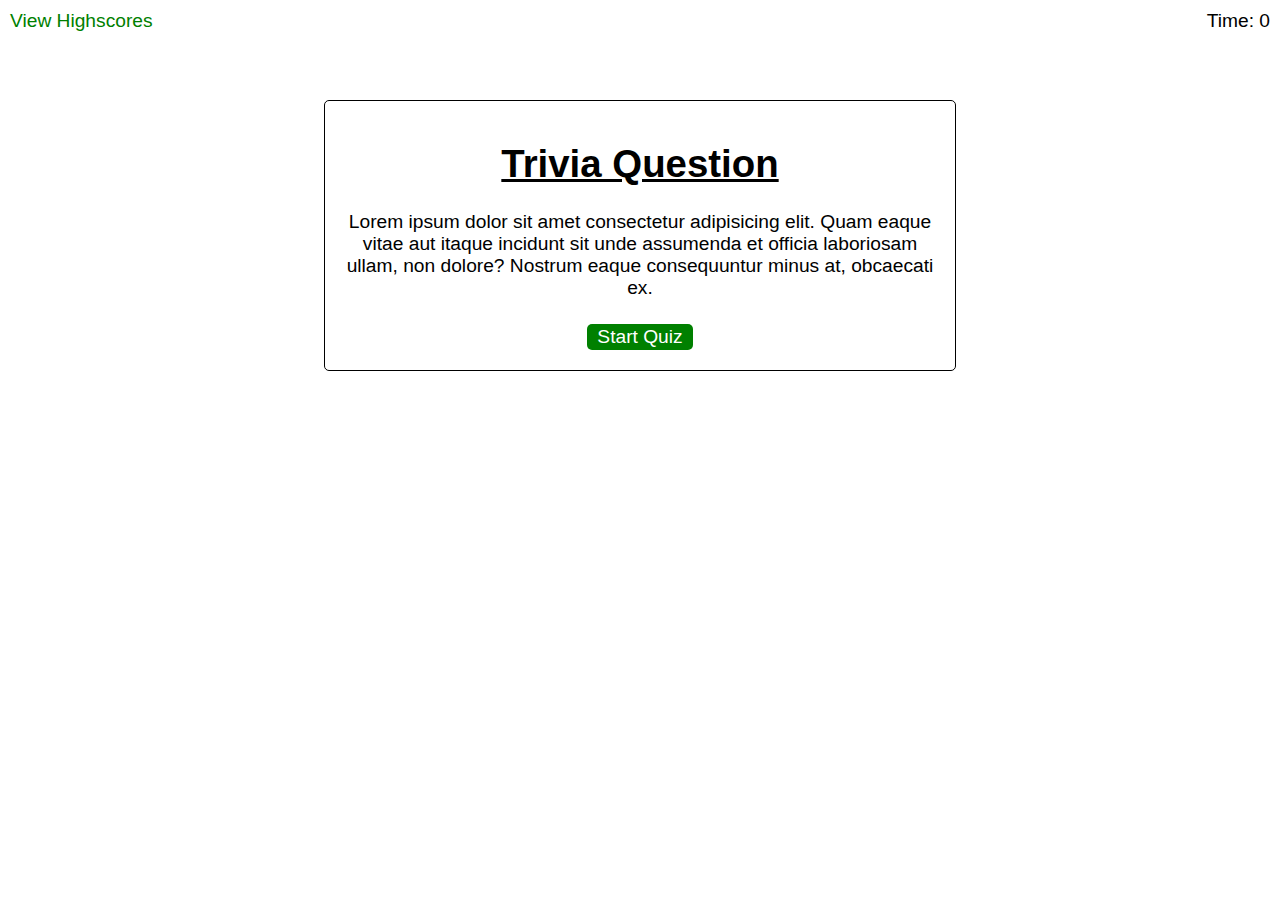
==== index.html @ a06a0445 "update answer btn" ====
<!DOCTYPE html>
<html lang="en">

<head>
    <meta charset="UTF-8" />
    <meta name="viewport" content="width=device-width, initial-scale=1.0" />
    <meta http-equiv="X-UA-Compatible" content="ie=edge" />
    <title>Coding Quiz</title>

    <link rel="stylesheet" href="./assets/css/styles.css" />
</head>

<body>

        <div class="scores"><a href="highscores.html">View Highscores</a></div>
        <div class="timer">Time: <span id="time">0</span></div>


    <div class="wrapper">
        <div id="start-screen" class="start">
            <h1>Trivia Question</h1>
            <p>
                Lorem ipsum dolor sit amet consectetur adipisicing elit. Quam eaque vitae aut itaque incidunt sit unde
                assumenda et officia laboriosam ullam, non dolore? Nostrum eaque consequuntur minus at, obcaecati ex.
            </p>
            <button id="start">Start Quiz</button>
        </div>

        <div id="questions" class="hide">
            <h2 id="question-title"></h2>
            <div id="choices" class="choices"></div>
        </div>

        <div id="end-screen" class="hide">
            <h2 id="question-title">All done!</h2>
            <p>Your final score is <span id="final-score"></span>.</p>
            <p>
                Enter initials: <input type="text" id="initials" max="3" />
                <button id="submit">Submit</button>
            </p>
        </div>

        <div id="wrong" class="wrong hide"></div>
        <div id="correct" class="correct hide"></div>
    </div>

    <script src="./assets/js/questions.js"></script>
    <script src="./assets/js/logic.js"></script>
</body>

</html>
---- assets/css/styles.css ----
body {
    font-family: Arial;
    font-size: 120%;
  }

  h1{
    text-decoration: underline;
  }
  
  a {
    color: green;
    text-decoration: none;
    transition: color 0.1s;
  }
  
  a:hover {
    color: #1db32a;
  }

  .wrapper{
    border: 1px solid black;
    border-radius: 5px;
    padding: 15px 15px 15px 15px;
    text-align: center;
    
  }
  
  button {
    display: inline-block;
    margin: 5px;
    cursor: pointer;
    font-size: 100%;
    background-color: green;
    border-radius: 5px;
    padding: 2px 10px;
    color: white;
    border: 0;
    transition: background-color 0.1s;
  }
  
  button:hover {
    background-color: #1db32a;
  }
  
  .choices button {
    display: block;
  }
  
  input[type="text"] {
    font-size: 100%;
  }
  
  ol {
    padding-left: 0px;
    max-height: 400px;
    overflow: auto;
  }
  
  li {
    padding: 5px;
    list-style: decimal inside none;
  }
  
  li:nth-child(odd) {
    background-color: #f3edfc;
  }
  
  .wrapper {
    margin: 100px auto 0 auto;
    max-width: 600px;
  }

  #end-screen{
  text-align: center;
  }

  #question-title{
    text-decoration: underline;
    text-align: center;
  }
  
  .hide {
    display: none;
  }
  
  .start {
    text-align: center;
  }
  
  .scores {
    position: absolute;
    top: 10px;
    left: 10px;
  }
  
  .wrong {
    font-style: italic;
    font-size: 120%;
    margin-top: 20px;
    padding-top: 10px;
    color: red;
    border-top: 2px solid #ccc;
  }

  .correct {
    font-style: italic;
    font-size: 120%;
    margin-top: 20px;
    padding-top: 10px;
    color: green;
    border-top: 2px solid #ccc;
  }
  
  .timer {
    position: absolute;
    top: 10px;
    right: 10px;
  }
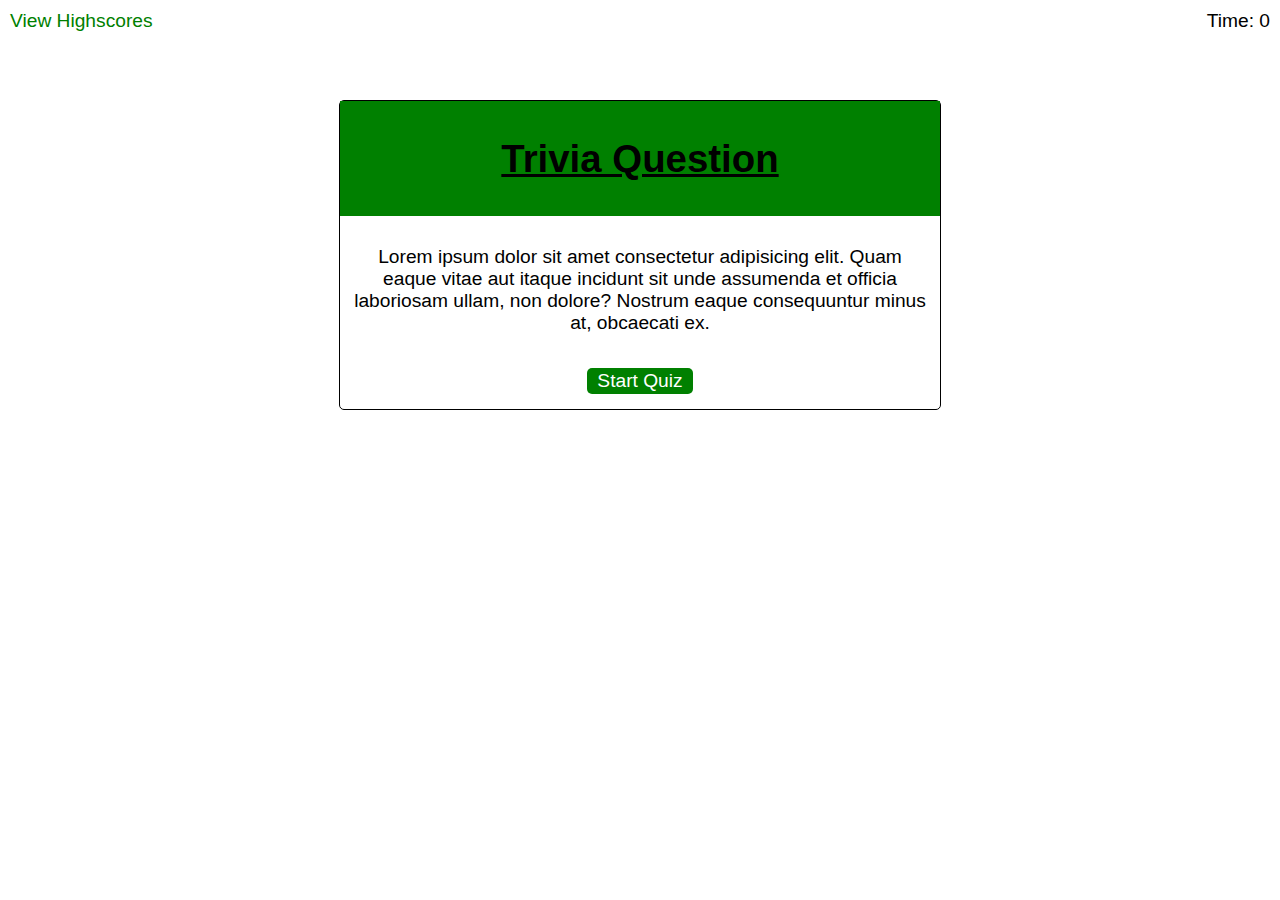
==== commit 6c31c10f: "add style" ====
--- a/index.html
+++ b/index.html
@@ -18,12 +18,16 @@
 
     <div class="wrapper">
         <div id="start-screen" class="start">
-            <h1>Trivia Question</h1>
+            <div class="trivia">
+                <h1>Trivia Question</h1>
+            </div>
+           <div class="triviaQ"> 
             <p>
                 Lorem ipsum dolor sit amet consectetur adipisicing elit. Quam eaque vitae aut itaque incidunt sit unde
                 assumenda et officia laboriosam ullam, non dolore? Nostrum eaque consequuntur minus at, obcaecati ex.
             </p>
-            <button id="start">Start Quiz</button>
+           </div>
+            <button class="btn" id="start">Start Quiz</button>
         </div>
 
         <div id="questions" class="hide">
@@ -32,10 +36,13 @@
         </div>
 
         <div id="end-screen" class="hide">
-            <h2 id="question-title">All done!</h2>
-            <p>Your final score is <span id="final-score"></span>.</p>
+            <h2 id="question-title">Your final score!</h2>
+            <h1 style="color: blue;"><span id="final-score"></span></h1>
             <p>
-                Enter initials: <input type="text" id="initials" max="3" />
+                <input 
+                type="text" 
+                placeholder= "Enter initials"
+                id="initials" max="3"/>
                 <button id="submit">Submit</button>
             </p>
         </div>
--- a/assets/css/styles.css
+++ b/assets/css/styles.css
@@ -17,12 +17,18 @@
     color: #1db32a;
   }
 
+  .trivia{
+    background-color: green;
+    padding: 10px 10px 10px 10px;
+  }
   .wrapper{
     border: 1px solid black;
     border-radius: 5px;
-    padding: 15px 15px 15px 15px;
     text-align: center;
-    
+  }
+
+  .triviaQ{
+    padding: 10px 10px 10px 10px;
   }
   
   button {
@@ -43,7 +49,9 @@
   }
   
   .choices button {
-    display: block;
+    display:inline-table;
+    margin-bottom: 15px;
+    margin-left: 35px;
   }
   
   input[type="text"] {
@@ -59,15 +67,24 @@
   li {
     padding: 5px;
     list-style: decimal inside none;
+    background-color: #c6c5c0;
+    margin-bottom: 5px;
+    text-align: center;
+    text-transform: uppercase;
   }
   
   li:nth-child(odd) {
-    background-color: #f3edfc;
+    background-color: #c6c5c0;
+    /* margin-bottom: 5px; */
   }
   
   .wrapper {
     margin: 100px auto 0 auto;
     max-width: 600px;
+  }
+
+  .btn{
+    margin-bottom: 15px;
   }
 
   #end-screen{
@@ -77,6 +94,8 @@
   #question-title{
     text-decoration: underline;
     text-align: center;
+    padding: 0px 10px 10px 10px;
+
   }
   
   .hide {
@@ -91,6 +110,7 @@
     position: absolute;
     top: 10px;
     left: 10px;
+    /* margin-bottom: 5px; */
   }
   
   .wrong {
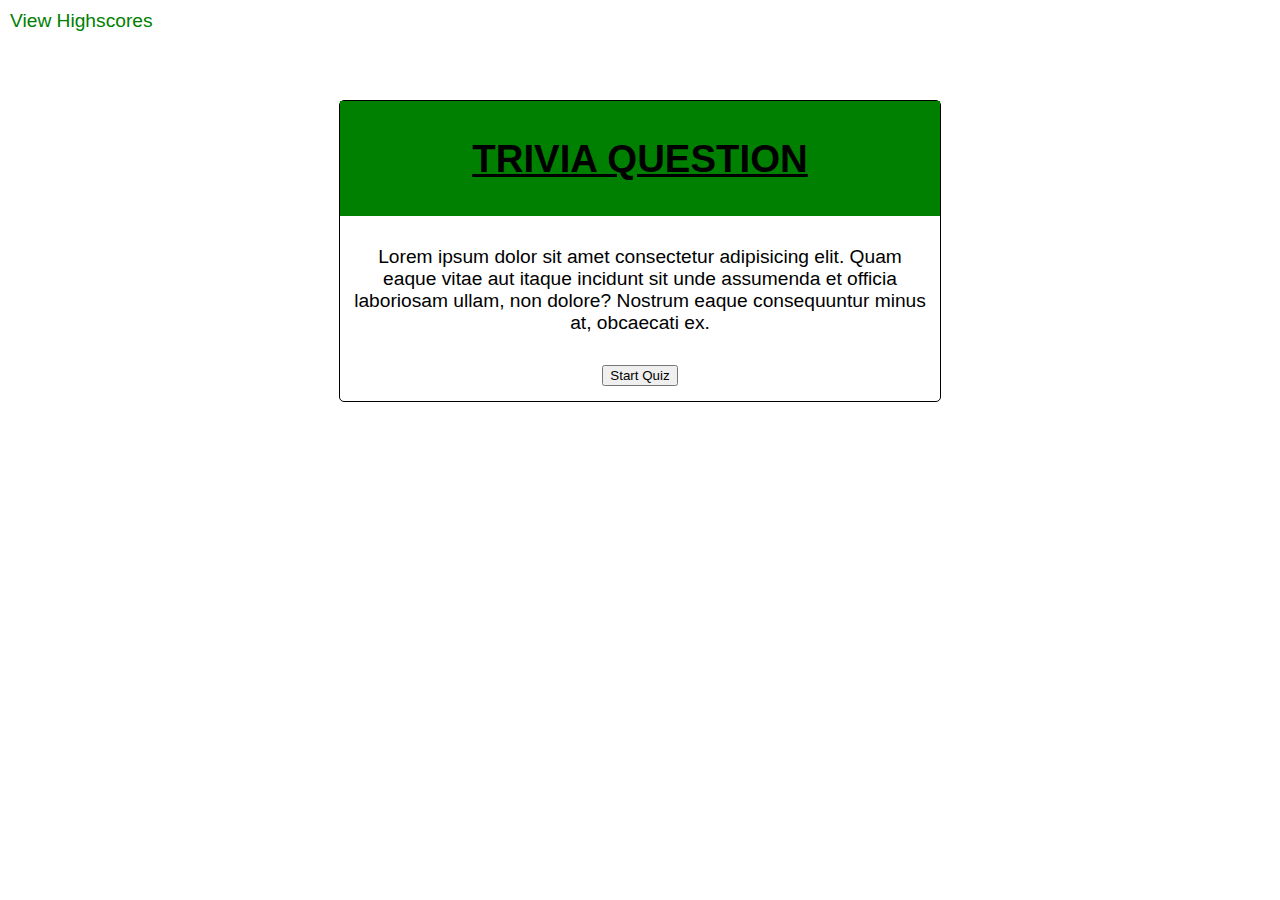
==== commit 697fae6f: "add bootstarp" ====
--- a/index.html
+++ b/index.html
@@ -8,12 +8,13 @@
     <title>Coding Quiz</title>
 
     <link rel="stylesheet" href="./assets/css/styles.css" />
+    <link href="https://cdn.jsdelivr.net/npm/bootstrap@5.1.3/dist/css/bootstrap.min.css" rel="stylesheet" integrity="sha384-1BmE4kWBq78iYhFldvKuhfTAU6auU8tT94WrHftjDbrCEXSU1oBoqyl2QvZ6jIW3" crossorigin="anonymous">
 </head>
 
 <body>
 
-        <div class="scores"><a href="highscores.html">View Highscores</a></div>
-        <div class="timer">Time: <span id="time">0</span></div>
+    <div class="scores"><a href="highscores.html">View Highscores</a></div>
+    <div class="timer">Time: <span id="time">0</span></div>
 
 
     <div class="wrapper">
@@ -21,32 +22,38 @@
             <div class="trivia">
                 <h1>Trivia Question</h1>
             </div>
-           <div class="triviaQ"> 
-            <p>
-                Lorem ipsum dolor sit amet consectetur adipisicing elit. Quam eaque vitae aut itaque incidunt sit unde
-                assumenda et officia laboriosam ullam, non dolore? Nostrum eaque consequuntur minus at, obcaecati ex.
-            </p>
-           </div>
-            <button class="btn" id="start">Start Quiz</button>
+            <div class="triviaQ">
+                <p>
+                    Lorem ipsum dolor sit amet consectetur adipisicing elit. Quam eaque vitae aut itaque incidunt sit
+                    unde
+                    assumenda et officia laboriosam ullam, non dolore? Nostrum eaque consequuntur minus at, obcaecati
+                    ex.
+                </p>
+            </div>
+            <button class="btn btn-outline-success" id="start">Start Quiz</button>
         </div>
 
         <div id="questions" class="hide">
-            <h2 id="question-title"></h2>
-            <div id="choices" class="choices"></div>
+            <div id="question-title"></div>
+            <!-- <div id="choices" class=""></div> -->
+            <div>
+                <button class="btn btn-outline-success" id="choices"></button>
+            </div>
         </div>
-
+ 
+   
         <div id="end-screen" class="hide">
-            <h2 id="question-title">Your final score!</h2>
-            <h1 style="color: blue;"><span id="final-score"></span></h1>
-            <p>
-                <input 
-                type="text" 
-                placeholder= "Enter initials"
-                id="initials" max="3"/>
-                <button id="submit">Submit</button>
-            </p>
-        </div>
-
+                <div id="question-title">Your final score!</div>
+                <div>
+                    <h1 style="color: blue;"><span id="final-score"></span></h1>
+                </div>
+                <div>
+                    <p>
+                        <input type="text" placeholder="Enter initials" id="initials" max="3" />
+                    </p>
+                    <button id="submit" type="button" class="btn btn-primary btn-sm">Submit</button>
+                </div>
+            </div>
         <div id="wrong" class="wrong hide"></div>
         <div id="correct" class="correct hide"></div>
     </div>
--- a/assets/css/styles.css
+++ b/assets/css/styles.css
@@ -1,6 +1,11 @@
 body {
     font-family: Arial;
     font-size: 120%;
+    background: url(https://thumbs.dreamstime.com/b/neon-203425958.jpg) no-repeat center center fixed; 
+    -webkit-background-size: cover;
+    -moz-background-size: cover;
+    -o-background-size: cover;
+    background-size: cover;
   }
 
   h1{
@@ -14,24 +19,26 @@
   }
   
   a:hover {
-    color: #1db32a;
+    color: 	#FF9933;
   }
 
   .trivia{
     background-color: green;
     padding: 10px 10px 10px 10px;
+    text-transform: uppercase;
   }
   .wrapper{
     border: 1px solid black;
     border-radius: 5px;
     text-align: center;
+    background-color: #fff;
   }
 
   .triviaQ{
     padding: 10px 10px 10px 10px;
   }
   
-  button {
+  /* button {
     display: inline-block;
     margin: 5px;
     cursor: pointer;
@@ -39,18 +46,19 @@
     background-color: green;
     border-radius: 5px;
     padding: 2px 10px;
-    color: white;
+    color: black;
     border: 0;
     transition: background-color 0.1s;
   }
   
   button:hover {
-    background-color: #1db32a;
-  }
+    background-color: #FF9933;
+  } */
   
   .choices button {
     display:inline-table;
-    margin-bottom: 15px;
+    margin-top: 30px;
+    margin-bottom: 30px;
     margin-left: 35px;
   }
   
@@ -94,8 +102,11 @@
   #question-title{
     text-decoration: underline;
     text-align: center;
-    padding: 0px 10px 10px 10px;
-
+    padding: 10px 10px 10px 10px;
+    background-color: green;
+    font-size: 1.8em;
+    font-weight: bold;
+    text-transform: uppercase;
   }
   
   .hide {
@@ -105,12 +116,12 @@
   .start {
     text-align: center;
   }
-  
+
+
   .scores {
     position: absolute;
     top: 10px;
     left: 10px;
-    /* margin-bottom: 5px; */
   }
   
   .wrong {
@@ -135,5 +146,6 @@
     position: absolute;
     top: 10px;
     right: 10px;
+    color: #fff;
   }
   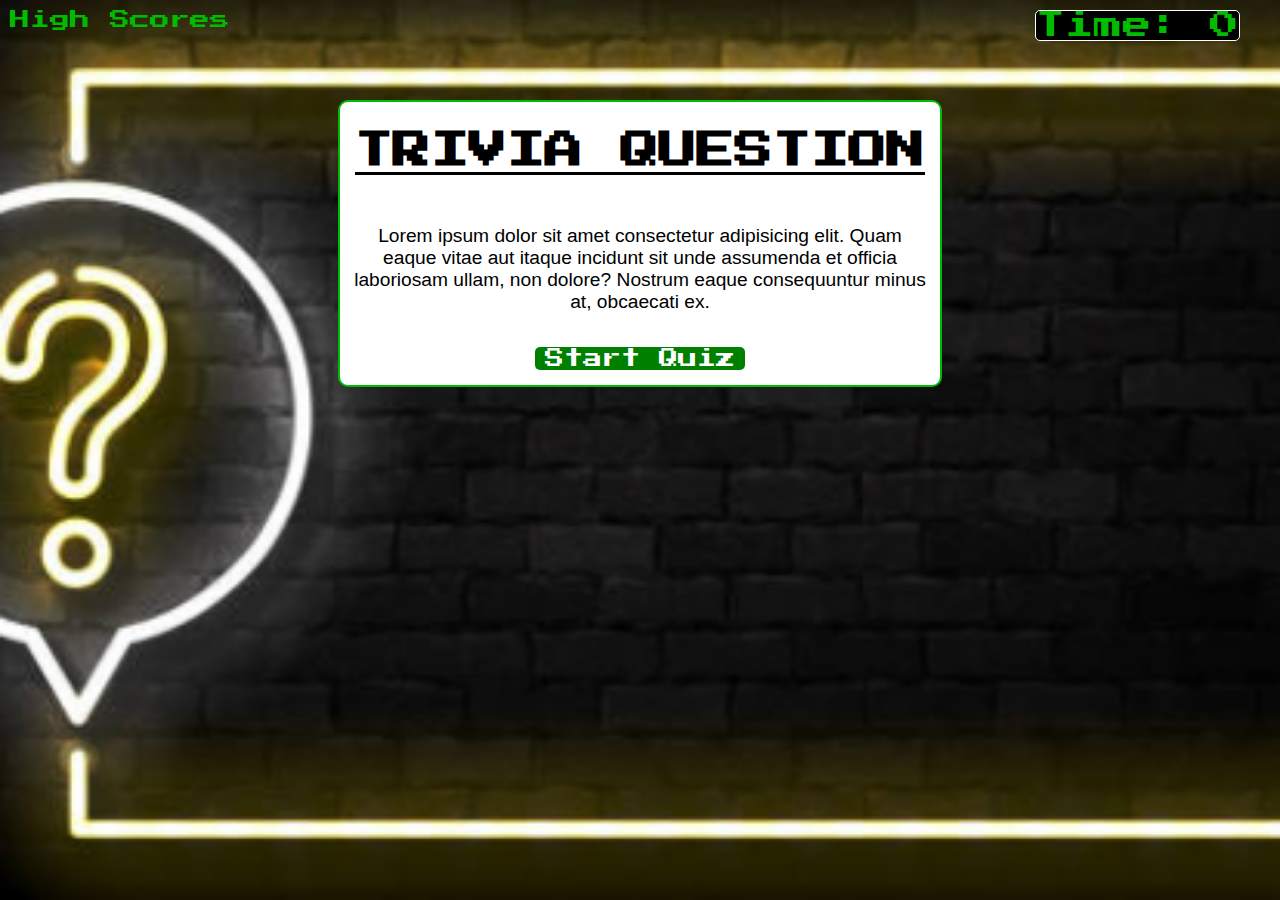
==== commit 5bed335a: "add styling" ====
--- a/index.html
+++ b/index.html
@@ -6,16 +6,14 @@
     <meta name="viewport" content="width=device-width, initial-scale=1.0" />
     <meta http-equiv="X-UA-Compatible" content="ie=edge" />
     <title>Coding Quiz</title>
-
     <link rel="stylesheet" href="./assets/css/styles.css" />
-    <link href="https://cdn.jsdelivr.net/npm/bootstrap@5.1.3/dist/css/bootstrap.min.css" rel="stylesheet" integrity="sha384-1BmE4kWBq78iYhFldvKuhfTAU6auU8tT94WrHftjDbrCEXSU1oBoqyl2QvZ6jIW3" crossorigin="anonymous">
+    <link href="https://cdn.jsdelivr.net/npm/bootstrap@5.1.3/dist/css/bootstrap.min.css" rel="stylesheet"
+        integrity="sha384-1BmE4kWBq78iYhFldvKuhfTAU6auU8tT94WrHftjDbrCEXSU1oBoqyl2QvZ6jIW3" crossorigin="anonymous">
 </head>
 
 <body>
-
-    <div class="scores"><a href="highscores.html">View Highscores</a></div>
-    <div class="timer">Time: <span id="time">0</span></div>
-
+        <div class="scores"><a href="highscores.html" style=" color: #0b0;">High Scores</a></div>
+        <div class="timer">Time: <span id="time">0</span></div>
 
     <div class="wrapper">
         <div id="start-screen" class="start">
@@ -30,30 +28,27 @@
                     ex.
                 </p>
             </div>
-            <button class="btn btn-outline-success" id="start">Start Quiz</button>
+            <button style="font-family: 'Press Start 2P', cursive;" class="btn btn-outline-success" id="start">Start Quiz</button>
         </div>
 
         <div id="questions" class="hide">
             <div id="question-title"></div>
-            <!-- <div id="choices" class=""></div> -->
+            <div style="font-family: 'Press Start 2P', cursive;" id="choices" class="btnChoices"></div>
+        </div>
+
+
+        <div id="end-screen" class="hide">
+            <div id="question-title">Your final score!</div>
             <div>
-                <button class="btn btn-outline-success" id="choices"></button>
+                <h1 style="color: blue;font-family: 'Press Start 2P', cursive;"><span id="final-score"></span></h1>
+            </div>
+            <div>
+                <p>
+                    <input type="text" placeholder="Enter Your Name" id="initials" max="3" style="font-family: 'Press Start 2P', cursive;"  />
+                </p>
+                <button style="font-family: 'Press Start 2P', cursive;" id="submit" type="button" class="btn btn-primary btn-sm">Submit</button>
             </div>
         </div>
- 
-   
-        <div id="end-screen" class="hide">
-                <div id="question-title">Your final score!</div>
-                <div>
-                    <h1 style="color: blue;"><span id="final-score"></span></h1>
-                </div>
-                <div>
-                    <p>
-                        <input type="text" placeholder="Enter initials" id="initials" max="3" />
-                    </p>
-                    <button id="submit" type="button" class="btn btn-primary btn-sm">Submit</button>
-                </div>
-            </div>
         <div id="wrong" class="wrong hide"></div>
         <div id="correct" class="correct hide"></div>
     </div>
--- a/assets/css/styles.css
+++ b/assets/css/styles.css
@@ -1,7 +1,9 @@
+@import url('https://fonts.googleapis.com/css2?family=Press+Start+2P&display=swap');
+
 body {
     font-family: Arial;
     font-size: 120%;
-    background: url(https://thumbs.dreamstime.com/b/neon-203425958.jpg) no-repeat center center fixed; 
+    background: url(../img/triviaBG.png) no-repeat center center fixed; 
     -webkit-background-size: cover;
     -moz-background-size: cover;
     -o-background-size: cover;
@@ -22,23 +24,47 @@
     color: 	#FF9933;
   }
 
+  .scores {
+    position: absolute;
+    top: 10px;
+    left: 10px;
+    font-family: 'Press Start 2P', cursive;
+    font-size: 20px;
+  }
+  
+  .timer {
+    position: absolute;
+    top: 10px;
+    right: 40px;
+    color: #0b0;
+    font-family: 'Press Start 2P', cursive;
+    font-size: 1.5em;
+    border: 1px solid white;
+    background-color: black;
+    border-radius: 5px;
+  }
+
   .trivia{
-    background-color: green;
-    padding: 10px 10px 10px 10px;
-    text-transform: uppercase;
+    margin-top: 30px;
+    /* background-color: green; */
+    /* padding: 10px 10px 10px 10px; */
+    text-transform: uppercase;
+    /* text-decoration: overline underline; */
+    font-family: 'Press Start 2P', cursive;
+    
   }
   .wrapper{
-    border: 1px solid black;
-    border-radius: 5px;
+    border: 2px solid #0b0;
     text-align: center;
     background-color: #fff;
+    border-radius: 10px;
   }
 
   .triviaQ{
     padding: 10px 10px 10px 10px;
   }
   
-  /* button {
+  button {
     display: inline-block;
     margin: 5px;
     cursor: pointer;
@@ -46,106 +72,137 @@
     background-color: green;
     border-radius: 5px;
     padding: 2px 10px;
-    color: black;
+    color: #fff;
     border: 0;
     transition: background-color 0.1s;
+    font-family: 'Press Start 2P', cursive;
   }
   
   button:hover {
-    background-color: #FF9933;
-  } */
-  
-  .choices button {
+    background-color: rgb(9, 109, 51);
+  }
+  
+  #choices button {
     display:inline-table;
     margin-top: 30px;
     margin-bottom: 30px;
     margin-left: 35px;
+    border-radius: 5px;
+    border: 1px solid green;
+    background-color: #fff;
+    color: green;
+    /* width: 150px;
+    height: 30px; */
+  }
+
+  #choices button:hover {
+    background-color: green;
+    color: #fff;
+    text-align: center;
   }
   
   input[type="text"] {
     font-size: 100%;
   }
-  
+
+  .wrapper {
+    margin: 100px auto 0 auto;
+    max-width: 600px;
+  }
+
+  .btn{
+    margin-bottom: 15px;
+  }
+
+  #end-screen{
+  text-align: center;
+  }
+
+  #question-title{
+    text-decoration: underline;
+    text-align: center;
+    padding: 10px 10px 10px 10px;
+    text-decoration: underline;
+    font-size: 1.8em;
+    font-weight: bold;
+    text-transform: uppercase;
+    font-family: 'Press Start 2P', cursive;
+  }
+  
+  .hide {
+    display: none;
+  }
+  
+  .start {
+    text-align: center;
+  }
+
+  .wrong {
+    font-size: 220%;
+    padding-bottom: 5px;
+    background-color: red;
+    border-top: 2px solid #ccc;
+  }
+
+  .correct {
+    font-size: 220%;
+    padding-bottom: 5px;
+    background-color: green;
+    border-top: 2px solid #ccc;
+  }
+
   ol {
-    padding-left: 0px;
+    padding-left: 20px;
     max-height: 400px;
     overflow: auto;
-  }
-  
+    padding-top: 30px;
+    text-decoration:  underline;
+  }
+  
+
   li {
     padding: 5px;
     list-style: decimal inside none;
-    background-color: #c6c5c0;
+    /* background-color: #c6c5c0; */
     margin-bottom: 5px;
     text-align: center;
     text-transform: uppercase;
+    margin-right: 40px;
   }
   
   li:nth-child(odd) {
-    background-color: #c6c5c0;
-    /* margin-bottom: 5px; */
-  }
-  
-  .wrapper {
-    margin: 100px auto 0 auto;
-    max-width: 600px;
-  }
-
-  .btn{
-    margin-bottom: 15px;
-  }
-
-  #end-screen{
-  text-align: center;
-  }
-
-  #question-title{
-    text-decoration: underline;
-    text-align: center;
-    padding: 10px 10px 10px 10px;
-    background-color: green;
-    font-size: 1.8em;
-    font-weight: bold;
-    text-transform: uppercase;
-  }
-  
-  .hide {
-    display: none;
-  }
-  
-  .start {
-    text-align: center;
-  }
-
-
-  .scores {
-    position: absolute;
-    top: 10px;
-    left: 10px;
-  }
-  
-  .wrong {
-    font-style: italic;
-    font-size: 120%;
-    margin-top: 20px;
-    padding-top: 10px;
-    color: red;
-    border-top: 2px solid #ccc;
-  }
-
-  .correct {
-    font-style: italic;
-    font-size: 120%;
-    margin-top: 20px;
-    padding-top: 10px;
-    color: green;
-    border-top: 2px solid #ccc;
-  }
-  
-  .timer {
-    position: absolute;
-    top: 10px;
-    right: 10px;
-    color: #fff;
-  }
-  +    /* background-color: #c6c5c0;
+    opacity: .4;  */
+    border-radius: 5px;
+
+  }
+
+  .ranking{
+    margin-top: 60px;
+  }
+  
+  .wrapperScores{
+    position: relative;
+    color: #0b0;
+    font-size: 21px;
+    line-height: 1.5;
+    padding: 32px 16px;
+    max-width: 960px;
+    margin: 0 auto;
+    font-family: 'Press Start 2P', cursive;
+  }
+
+  .wrapperScores{
+    text-align: center;
+  }
+
+  .wrapperScores table {
+    text-transform: uppercase;
+    width: 440px;
+    margin: 0 auto;
+  }
+  
+  .wrapperScores table th {
+    min-width: 140px;
+    text-align: left;
+  }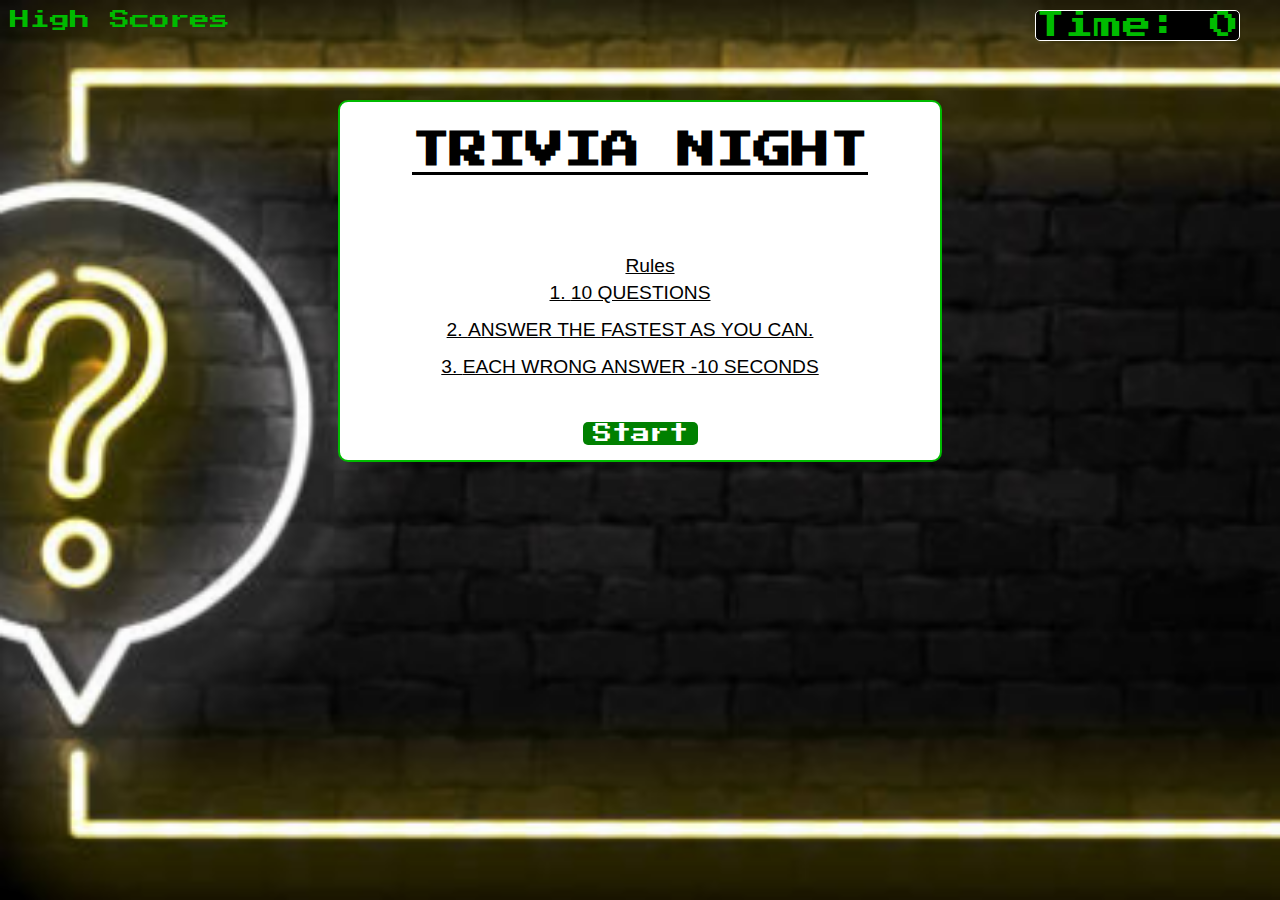
==== commit fe09c239: "add tag logo" ====
--- a/index.html
+++ b/index.html
@@ -5,7 +5,8 @@
     <meta charset="UTF-8" />
     <meta name="viewport" content="width=device-width, initial-scale=1.0" />
     <meta http-equiv="X-UA-Compatible" content="ie=edge" />
-    <title>Coding Quiz</title>
+    <link rel = "icon" href = "./assets/img/triviaIcon.png" type = "image/x-icon">
+    <title>Trivia Night</title>
     <link rel="stylesheet" href="./assets/css/styles.css" />
     <link href="https://cdn.jsdelivr.net/npm/bootstrap@5.1.3/dist/css/bootstrap.min.css" rel="stylesheet"
         integrity="sha384-1BmE4kWBq78iYhFldvKuhfTAU6auU8tT94WrHftjDbrCEXSU1oBoqyl2QvZ6jIW3" crossorigin="anonymous">
@@ -18,17 +19,25 @@
     <div class="wrapper">
         <div id="start-screen" class="start">
             <div class="trivia">
-                <h1>Trivia Question</h1>
+                <h1>Trivia Night</h1>
             </div>
             <div class="triviaQ">
-                <p>
-                    Lorem ipsum dolor sit amet consectetur adipisicing elit. Quam eaque vitae aut itaque incidunt sit
-                    unde
-                    assumenda et officia laboriosam ullam, non dolore? Nostrum eaque consequuntur minus at, obcaecati
-                    ex.
-                </p>
+                <ol>
+                    <div class="rules">
+                        Rules
+                    </div>
+                    <li>
+                        10 questions
+                    </li>
+                    <li>
+                        Answer the fastest as you can.
+                    </li>
+                    <li>
+                       Each wrong answer -10 seconds
+                    </li>
+                </ol>
             </div>
-            <button style="font-family: 'Press Start 2P', cursive;" class="btn btn-outline-success" id="start">Start Quiz</button>
+            <button style="font-family: 'Press Start 2P', cursive;" class="btn btn-outline-success" id="start">Start</button>
         </div>
 
         <div id="questions" class="hide">
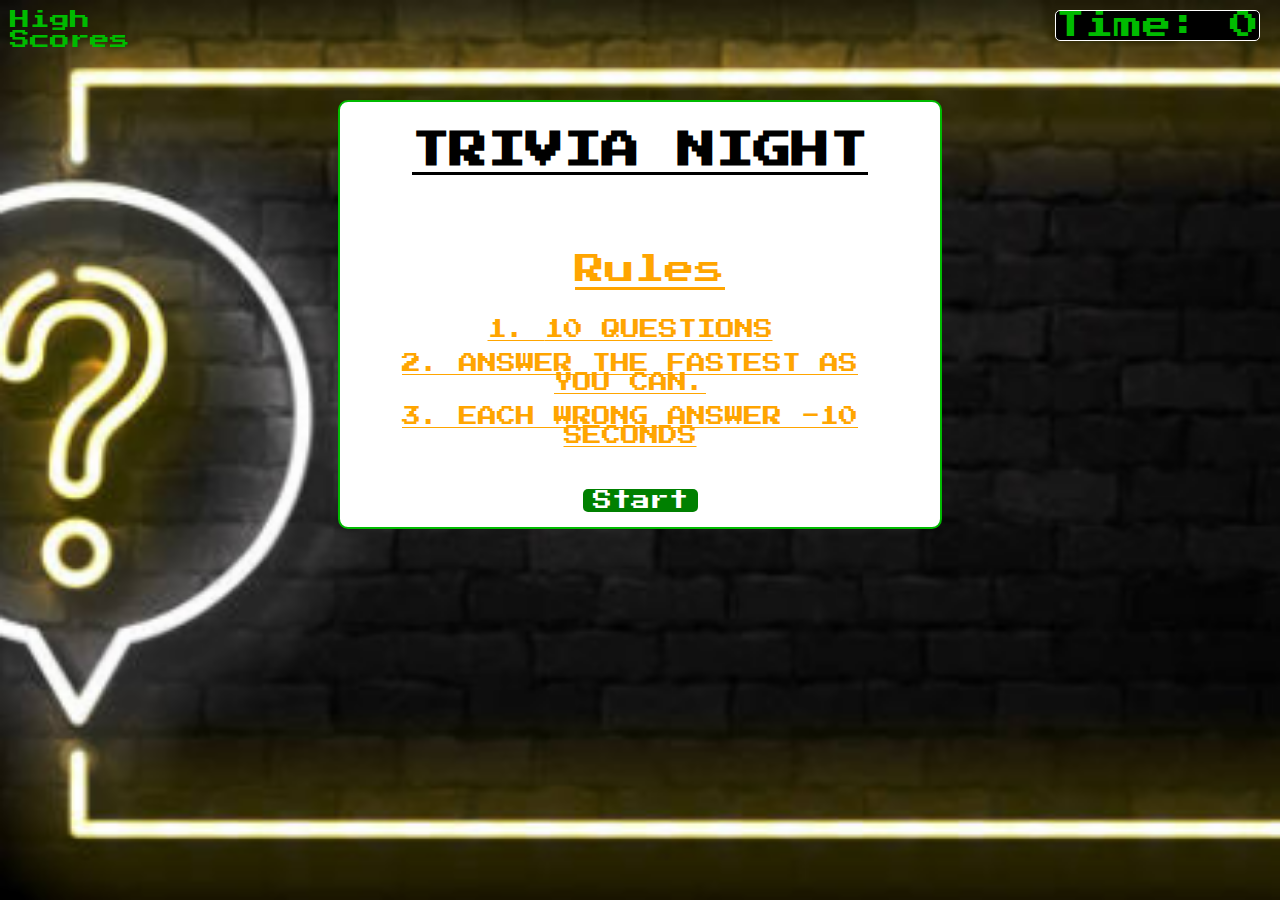
==== commit 1b0aa461: "fix high scores" ====
--- a/index.html
+++ b/index.html
@@ -13,7 +13,7 @@
 </head>
 
 <body>
-        <div class="scores"><a href="highscores.html" style=" color: #0b0;">High Scores</a></div>
+        <div class="scores"><a href="highscores.html" style=" color: #0b0;">High <br>Scores</a></div>
         <div class="timer">Time: <span id="time">0</span></div>
 
     <div class="wrapper">
--- a/assets/css/styles.css
+++ b/assets/css/styles.css
@@ -35,7 +35,7 @@
   .timer {
     position: absolute;
     top: 10px;
-    right: 40px;
+    right: 20px;
     color: #0b0;
     font-family: 'Press Start 2P', cursive;
     font-size: 1.5em;
@@ -46,10 +46,7 @@
 
   .trivia{
     margin-top: 30px;
-    /* background-color: green; */
-    /* padding: 10px 10px 10px 10px; */
-    text-transform: uppercase;
-    /* text-decoration: overline underline; */
+    text-transform: uppercase;
     font-family: 'Press Start 2P', cursive;
     
   }
@@ -60,8 +57,15 @@
     border-radius: 10px;
   }
 
+  .rules{
+    font-size: 30px;
+    padding-bottom: 30px;
+  }
+
   .triviaQ{
     padding: 10px 10px 10px 10px;
+    font-family: 'Press Start 2P', cursive;
+    color: orange;
   }
   
   button {
@@ -91,8 +95,6 @@
     border: 1px solid green;
     background-color: #fff;
     color: green;
-    /* width: 150px;
-    height: 30px; */
   }
 
   #choices button:hover {
@@ -159,11 +161,9 @@
     text-decoration:  underline;
   }
   
-
   li {
     padding: 5px;
     list-style: decimal inside none;
-    /* background-color: #c6c5c0; */
     margin-bottom: 5px;
     text-align: center;
     text-transform: uppercase;
@@ -171,8 +171,6 @@
   }
   
   li:nth-child(odd) {
-    /* background-color: #c6c5c0;
-    opacity: .4;  */
     border-radius: 5px;
 
   }
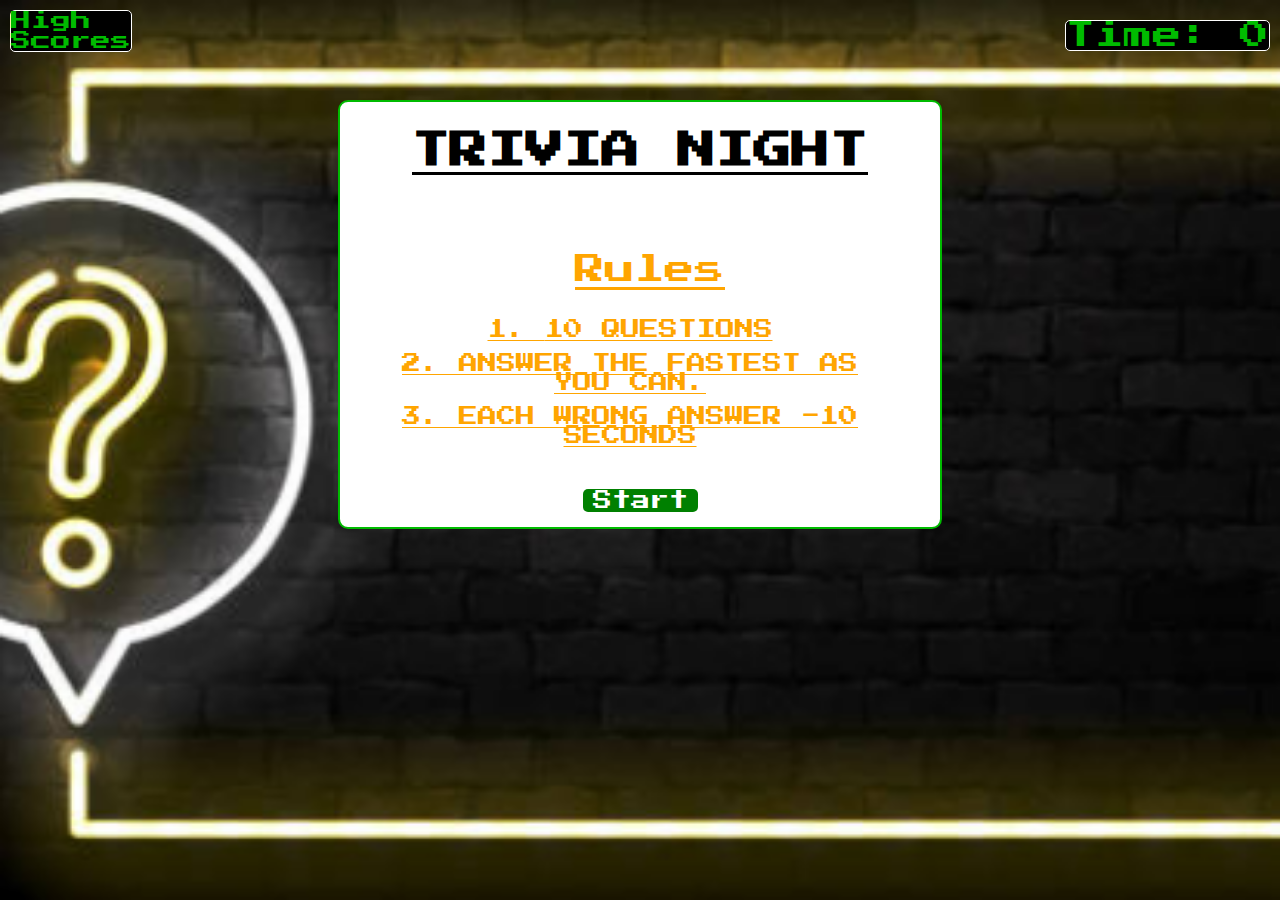
==== commit 64b9579c: "fix bug" ====
--- a/index.html
+++ b/index.html
@@ -13,7 +13,8 @@
 </head>
 
 <body>
-        <div class="scores"><a href="highscores.html" style=" color: #0b0;">High <br>Scores</a></div>
+        <div class="scores"><a href="highscores.html" 
+            style=" color: #0b0;">High<br>Scores</a></div>
         <div class="timer">Time: <span id="time">0</span></div>
 
     <div class="wrapper">
--- a/assets/css/styles.css
+++ b/assets/css/styles.css
@@ -30,12 +30,15 @@
     left: 10px;
     font-family: 'Press Start 2P', cursive;
     font-size: 20px;
+    border: 1px solid white;
+    background-color: black;
+    border-radius: 5px;
   }
   
   .timer {
     position: absolute;
-    top: 10px;
-    right: 20px;
+    top: 20px;
+    right: 10px;
     color: #0b0;
     font-family: 'Press Start 2P', cursive;
     font-size: 1.5em;
